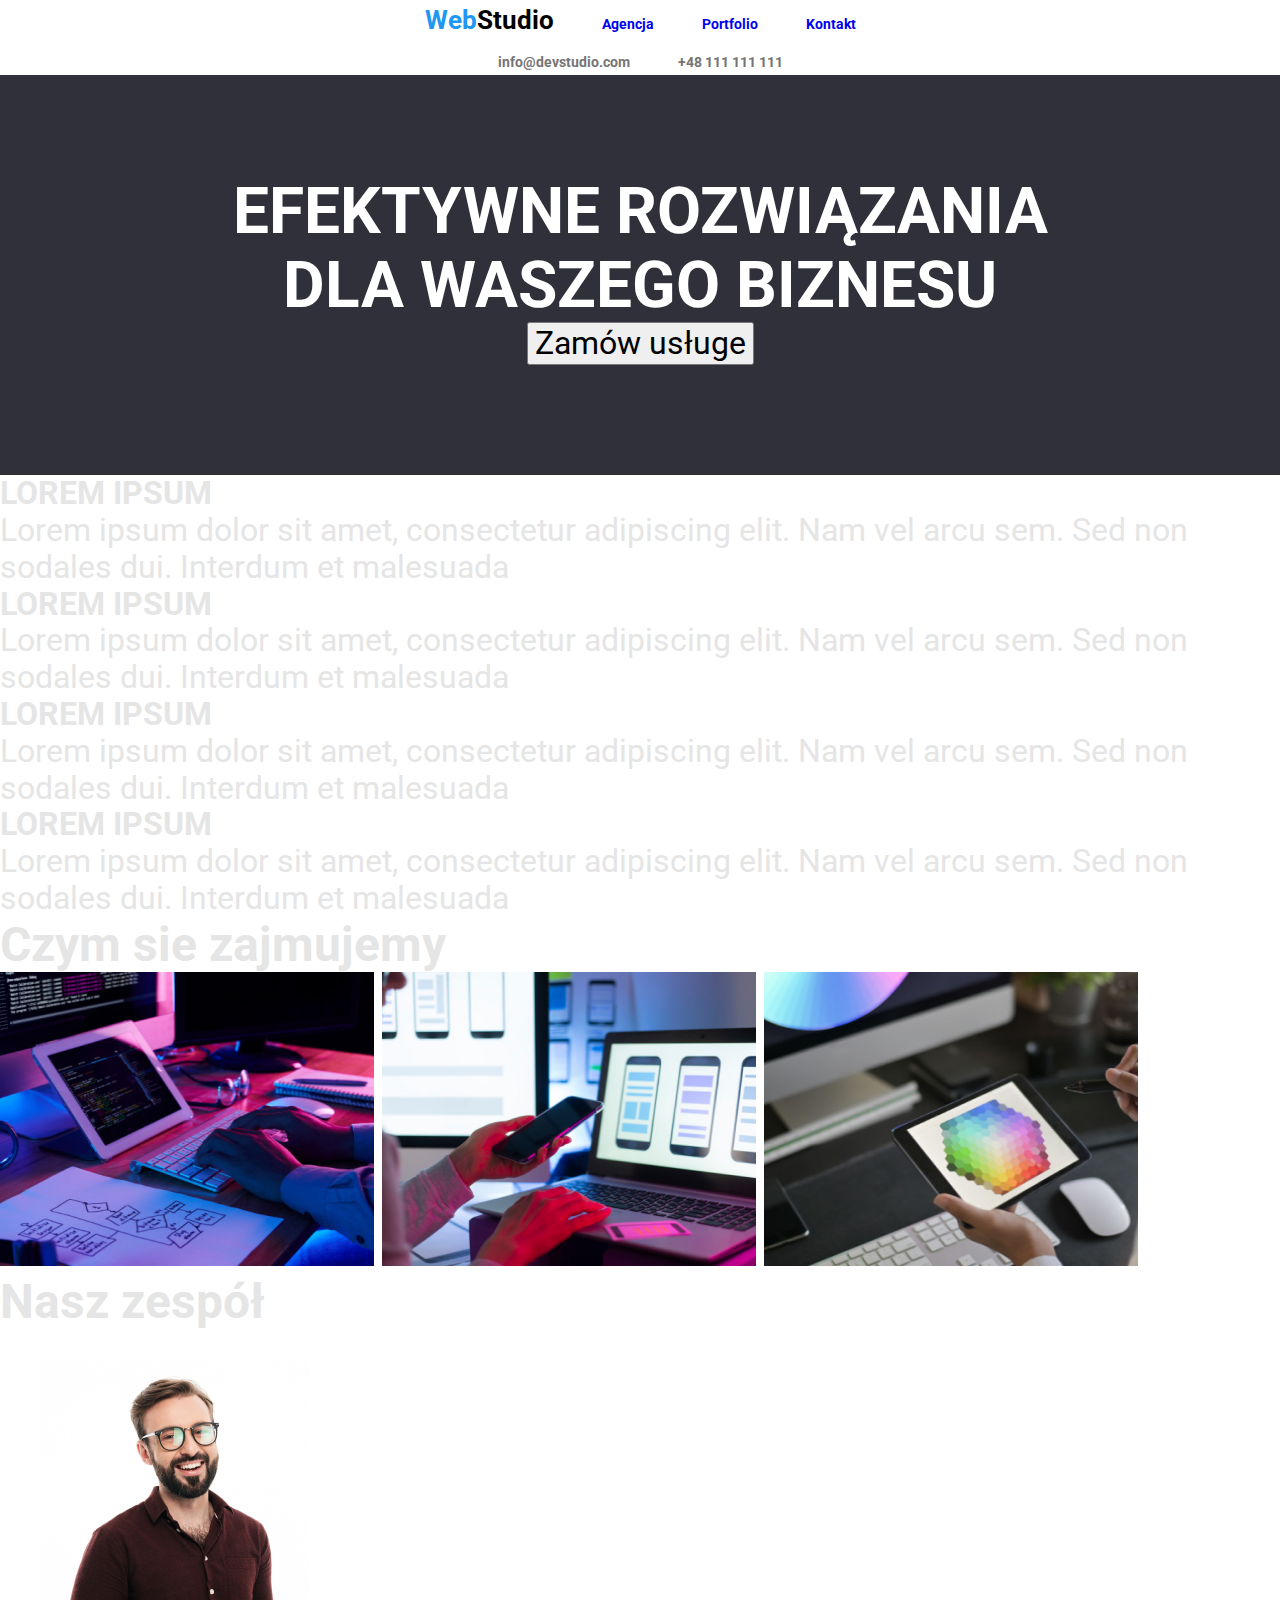
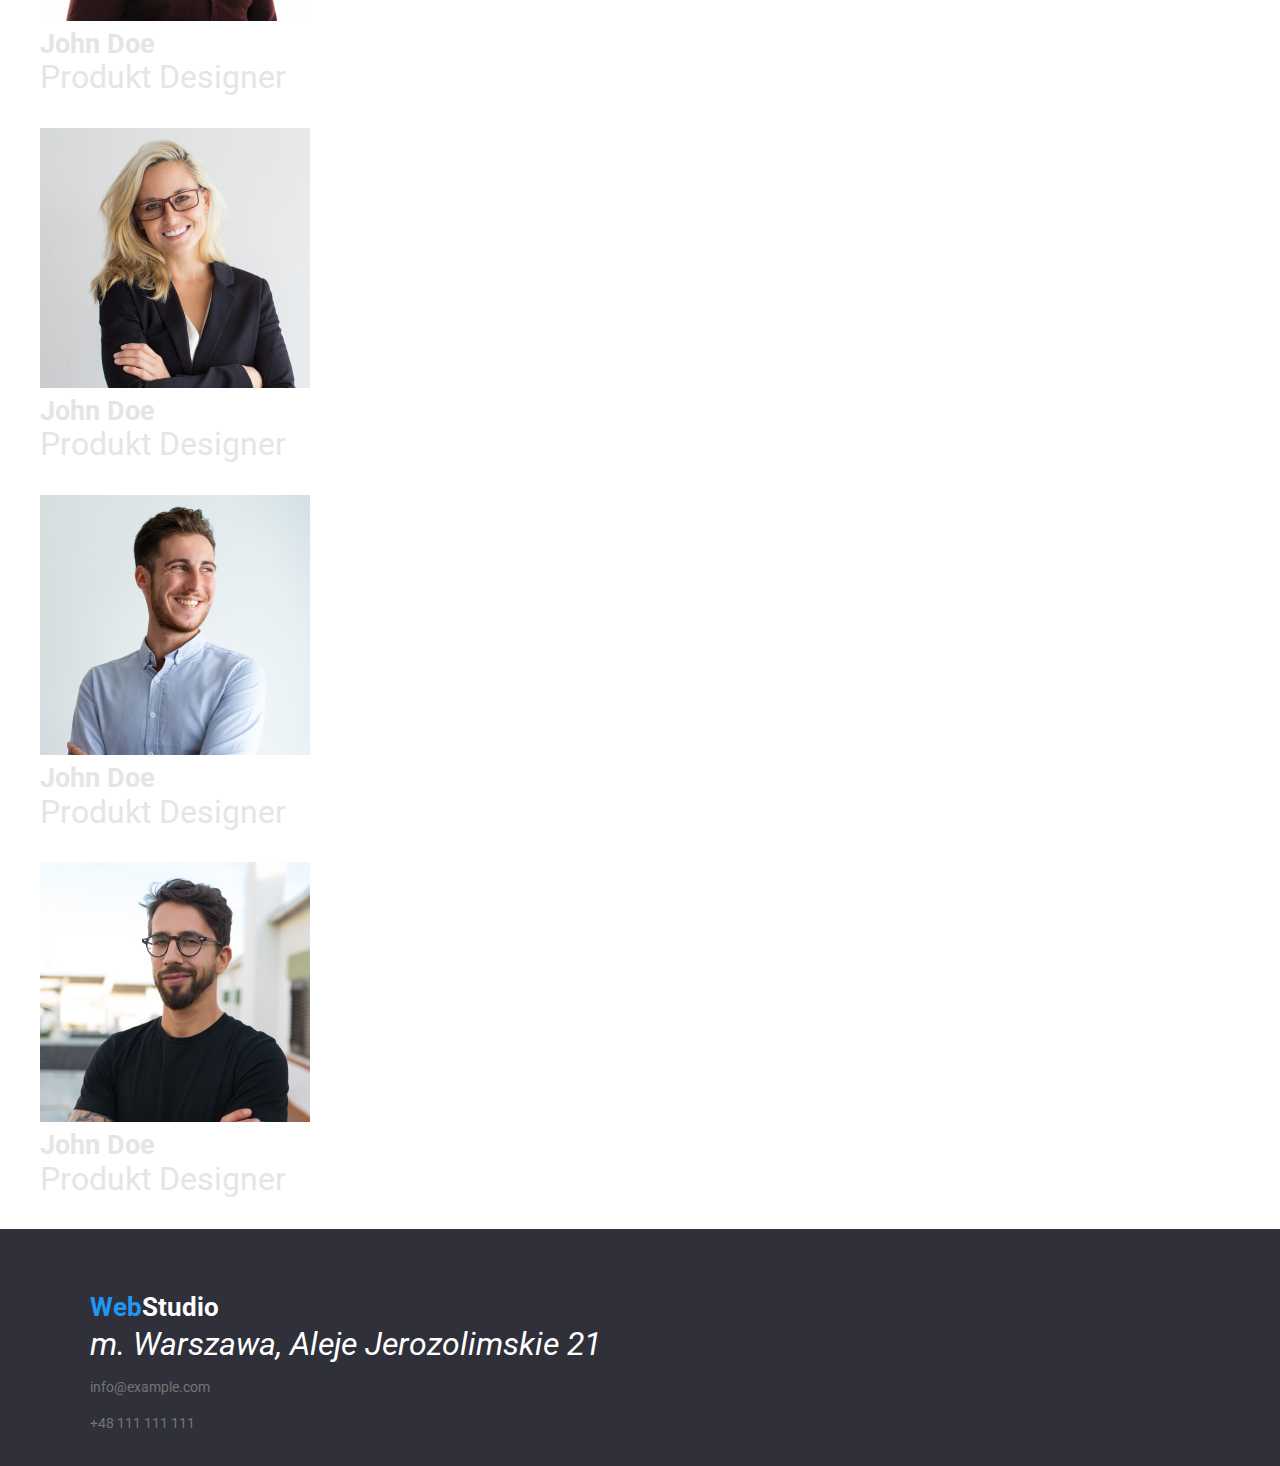
==== index.html @ d64dea9a "praca domowa 3" ====
<!DOCTYPE html>
<html lang="pl">
  <head>
    <meta charset="UTF-8" />
    <meta http-equiv="X-UA-Compatible" content="IE=edge" />
    <meta name="viewport" content="width=device-width, initial-scale=1.0" />
    <link rel="preconnect" href="https://fonts.googleapis.com" />
    <link rel="preconnect" href="https://fonts.gstatic.com" crossorigin />
    <link
      href="https://fonts.googleapis.com/css2?family=Raleway:wght@700&family=Roboto:wght@400;500;700;900&display=swap"
      rel="stylesheet"
    />
    <link rel="stylesheet" href="./css/modern-normalize.css" />
    <link rel="stylesheet" href="./css/style.css" />
    <title>WebStudio Praca Domowa nr 1</title>
  </head>
  <body>
    <header>
      <nav>
        <ul class="button-list">
          <li class="list-menu">
            <a href="./index.html" class="logo-text-black"
              ><span class="logo-text-blue">Web</span>Studio</a
            >
          </li>
          <li class="list-menu">
            <a href="./agencja.html" class="navigation"><span>Agencja</span></a>
          </li>
          <li class="list-menu"><a href="./portfolio.html" class="navigation">Portfolio</a></li>
          <li class="list-menu"><a href="./kontakt.html" class="navigation">Kontakt</a></li>
        </ul>
      </nav>
      <div>
        <ul class="button-list">
          <li class="list-menu">
            <a href="mailto:info@devstudio.com" class="kontakt">info@devstudio.com</a>
          </li>
          <li class="list-menu">
            <a href="tel:+48111111111" class="kontakt">+48 111 111 111</a>
          </li>
        </ul>
      </div>
    </header>
    <main>
      <div class="banner-background">
        <h1>
          EFEKTYWNE ROZWIĄZANIA <br />
          DLA WASZEGO BIZNESU
        </h1>
        <button type="button">Zamów usługe</button>
      </div>
      <div>
        <ul>
          <li>
            <h4>LOREM IPSUM</h4>
            <p>
              Lorem ipsum dolor sit amet, consectetur adipiscing elit. Nam vel arcu sem. Sed non
              sodales dui. Interdum et malesuada
            </p>
          </li>
          <li>
            <h4>LOREM IPSUM</h4>
            <p>
              Lorem ipsum dolor sit amet, consectetur adipiscing elit. Nam vel arcu sem. Sed non
              sodales dui. Interdum et malesuada
            </p>
          </li>
          <li>
            <h4>LOREM IPSUM</h4>
            <p>
              Lorem ipsum dolor sit amet, consectetur adipiscing elit. Nam vel arcu sem. Sed non
              sodales dui. Interdum et malesuada
            </p>
          </li>
          <li>
            <h4>LOREM IPSUM</h4>
            <p>
              Lorem ipsum dolor sit amet, consectetur adipiscing elit. Nam vel arcu sem. Sed non
              sodales dui. Interdum et malesuada
            </p>
          </li>
        </ul>
      </div>
      <section>
        <h2>Czym sie zajmujemy</h2>
        <img src="./images/box1.jpg" alt="Czym się zajmujemy 1" width="374px" height="294" />
        <img src="./images/box2.jpg" alt="Czym się zajmujemy 2" width="374px" height="294" />
        <img src="./images/box3.jpg" alt="Czym się zajmujemy 3" width="374px" height="294" />
      </section>
      <section>
        <h2>Nasz zespół</h2>
        <figure>
          <img src="./images/img1.jpg" alt="John Doe" width="270" height="260" />
          <figcaption>
            <h5>John Doe</h5>
            Produkt Designer
          </figcaption>
        </figure>
        <figure>
          <img src="./images/img2.jpg" alt="John Doe" width="270" height="260" />
          <figcaption>
            <h5>John Doe</h5>
            Produkt Designer
          </figcaption>
        </figure>
        <figure>
          <img src="./images/img3.jpg" alt="John Doe" width="270" height="260" />
          <figcaption>
            <h5>John Doe</h5>
            Produkt Designer
          </figcaption>
        </figure>
        <figure>
          <img src="./images/img4.jpg" alt="John Doe" width="270" height="260" />
          <figcaption>
            <h5>John Doe</h5>
            Produkt Designer
          </figcaption>
        </figure>
      </section>
    </main>
    <footer class="footer">
      <h3 class="logo-text-white"><span class="logo-text-blue">Web</span>Studio</h3>
      <address>m. Warszawa, Aleje Jerozolimskie 21</address>
      <a href="mailto:info@example.com" class="kontakt">info@example.com</a>
      <br />
      <a href="tel:+48111111111" class="kontakt">+48 111 111 111</a>
    </footer>
  </body>
</html>
---- css/style.css ----
:root {
  --color-black: #212121;
  --color-white: #ffffff;
  --color-white-dark: #f5f4fa;
  --color-grey: #757575;
  --hover-color: #2196f3;
  --background-color: #e5e5e5;
}

body {
  font-size: 2rem;
  font-family: 'Roboto', 'Raleway', sans-serif;
  color: var(--color-black);
  color: var(--background-color);
  font-weight: 400;
}

h1,
h2,
h3,
h4,
h5,
h6,
p,
ul {
  margin: 0;
  padding: 0;
}

.container {
  margin: 0 auto;
  width: 1200px;
}

.container-big {
  margin: 0 auto;
  height: auto;
}
.container-team {
  display: flex;
  align-items: center;
  justify-content: space-between;
  background-color: var(--color-white-dark);
  margin: 0 auto;
  height: auto;
}

.margin-bottom {
  border-bottom: 2px solid #ececec;
  padding: 32px;
}
.margin-button {
  padding-top: 64px;
  padding-bottom: 50px;
}

.header-wrapper {
  display: flex;
  align-items: center;
  justify-content: space-between;
}
.header-button {
  display: flex;
  align-items: center;
  justify-content: space-around;
}

.logo-text-black {
  font-family: 'Roboto', 'Raleway', sans-serif;
  color: #000000;
  font-weight: 700;
  font-size: 26px;
  line-height: 1.4;
  text-decoration: none;
}

.logo-text-white {
  font-family: 'Roboto', 'Raleway', sans-serif;
  color: var(--color-white);
  font-weight: 700;
  font-size: 26px;
  line-height: 1.4;
  text-decoration: none;
}

.logo-text-blue {
  color: var(--hover-color);
}

.list-menu {
  padding: 0 24px;
  font-weight: 700;
}

.navigation {
  text-decoration: none;
  font-size: 14px;
}

.navigation:hover,
.navigation:focus,
.navigation:active {
  color: var(--hover-color);
}

.active {
  text-decoration: none;
  font-size: 14px;
  color: var(--hover-color);
}

.kontakt {
  text-decoration: none;
  color: var(--color-grey);
  font-size: 14px;
}

.kontakt:hover,
.kontakt:focus {
  color: var(--hover-color);
}

.banner-background {
  background-color: #2f303a;
  text-align: center;
  width: 100%;
  height: 200px;
  padding-top: 100px;
  padding-bottom: 100px;
  color: var(--color-white);
}

.title-banner {
  font-size: 46px;
  line-height: 1.6;
}
.button {
  display: inline-block;
  height: 38px;
  margin: 8px;
  padding: 6px 22px 6px 22px;
  background-color: var(--color-white-dark);
  color: var(--color-black);
  border: none;
  font-size: 16px;
  text-align: center;
  text-decoration: none;
  cursor: pointer;
  border-radius: 5px;
}

.button-list {
  display: flex;
  justify-content: center;
  list-style: none;
}

.button:hover {
  color: var(--color-white-dark);
  background-color: var(--hover-color);
}

.button-bnner {
  color: var(--color-white-dark);
  background-color: var(--hover-color);

  line-height: 1;
  letter-spacing: 2px;
  white-space: normal;
  margin-top: 30px;
  width: 220px;
  height: 50px;
  font-size: 16px;
  font-weight: 700;

  border: none;
  cursor: pointer;
  border-radius: 5px;
}

.img-portfolio {
  margin: 15px 15px 15px 15px;
}

.portfolio {
  list-style: none;
  display: inline-flex;
  padding-bottom: 94px;
}

.project-info {
  color: #212121;
  font-family: 'Roboto';
  font-size: 18px;
}
.kategory {
  font-size: 16px;
  font-family: 'Roboto';
  color: var(--color-grey);
}

.box-info-title {
  font-size: 14px;
  font-weight: 700;
  color: var(--color-black);
}

.box-info {
  font-size: 14px;
  color: var(--color-grey);
}

.title-one {
  font-size: 36px;
  font-weight: 700;
  text-align: center;
  margin: 50px;
  height: auto;
  color: var(--color-black);
}

.footer {
  background-color: #2f303a;
  color: #ffffff;
  text-decoration: none;
  padding: 60px 10px 30px 90px;
}

.address {
  font-size: 14px;
  margin-top: 20px;
}
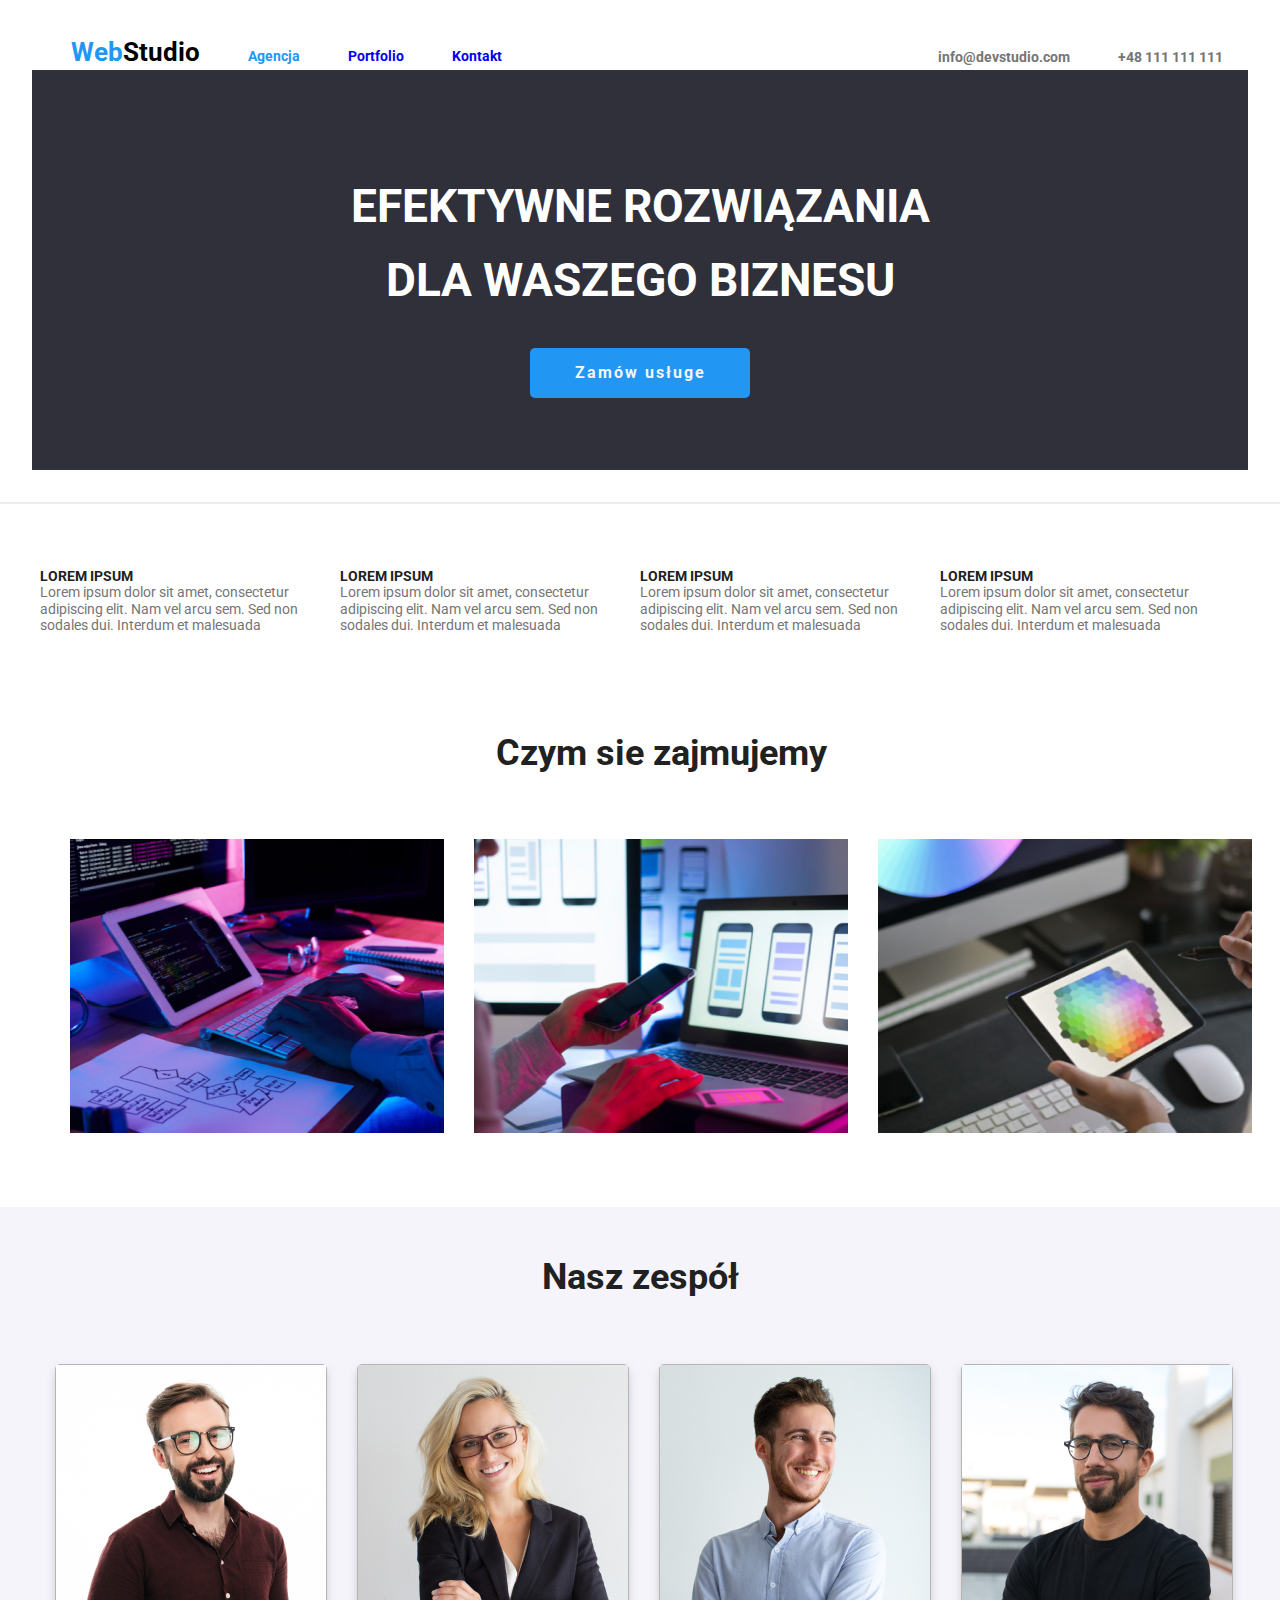
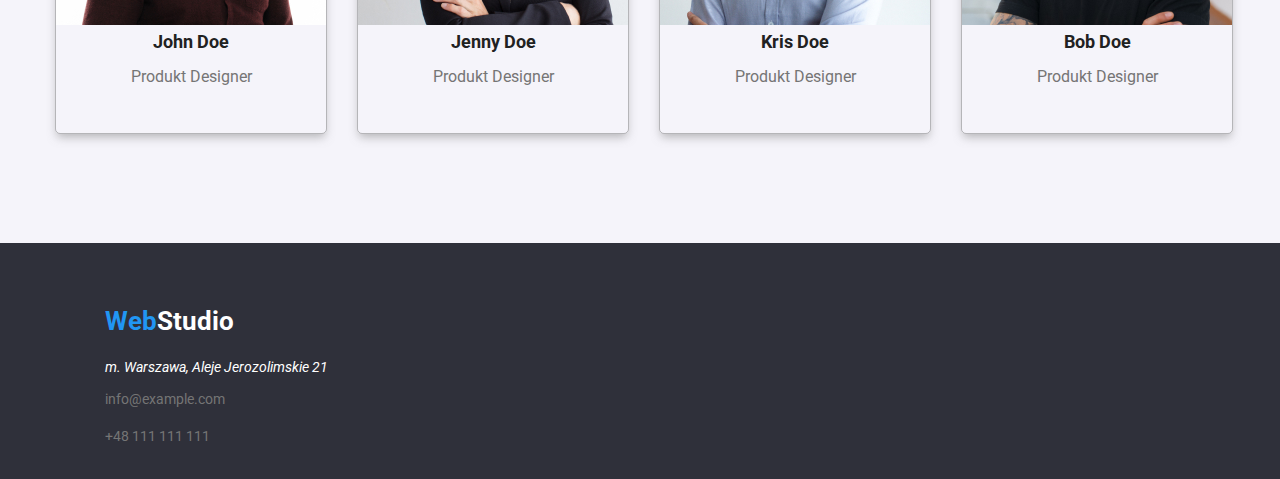
==== commit 61eea57d: "Update index.html" ====
--- a/index.html
+++ b/index.html
@@ -12,25 +12,23 @@
     />
     <link rel="stylesheet" href="./css/modern-normalize.css" />
     <link rel="stylesheet" href="./css/style.css" />
-    <title>WebStudio Praca Domowa nr 1</title>
+    <title>WebStudio Praca Domowa nr 3</title>
   </head>
   <body>
-    <header>
-      <nav>
-        <ul class="button-list">
-          <li class="list-menu">
-            <a href="./index.html" class="logo-text-black"
-              ><span class="logo-text-blue">Web</span>Studio</a
-            >
-          </li>
-          <li class="list-menu">
-            <a href="./agencja.html" class="navigation"><span>Agencja</span></a>
-          </li>
-          <li class="list-menu"><a href="./portfolio.html" class="navigation">Portfolio</a></li>
-          <li class="list-menu"><a href="./kontakt.html" class="navigation">Kontakt</a></li>
-        </ul>
-      </nav>
-      <div>
+    <header class="margin-bottom">
+      <div class="container header-wrapper">
+        <nav>
+          <ul class="button-list">
+            <li class="list-menu">
+              <a href="#" class="logo-text-black"><span class="logo-text-blue">Web</span>Studio</a>
+            </li>
+            <li class="list-menu">
+              <a href="./agencja.html" class="navigation active"><span>Agencja</span></a>
+            </li>
+            <li class="list-menu"><a href="./portfolio.html" class="navigation">Portfolio</a></li>
+            <li class="list-menu"><a href="./kontakt.html" class="navigation">Kontakt</a></li>
+          </ul>
+        </nav>
         <ul class="button-list">
           <li class="list-menu">
             <a href="mailto:info@devstudio.com" class="kontakt">info@devstudio.com</a>
@@ -40,91 +38,159 @@
           </li>
         </ul>
       </div>
+      <div class="banner-background container-big">
+        <div>
+          <h1 class="title-banner">
+            EFEKTYWNE ROZWIĄZANIA <br />
+            DLA WASZEGO BIZNESU
+          </h1>
+          <button type="button" class="button-bnner">Zamów usługe</button>
+        </div>
+      </div>
     </header>
+
     <main>
-      <div class="banner-background">
-        <h1>
-          EFEKTYWNE ROZWIĄZANIA <br />
-          DLA WASZEGO BIZNESU
-        </h1>
-        <button type="button">Zamów usługe</button>
+      <div>
+        <div class="container margin-button header-button">
+          <ul class="button-list">
+            <li>
+              <h4 class="box-info-title">LOREM IPSUM</h4>
+              <p class="box-info">
+                Lorem ipsum dolor sit amet, consectetur adipiscing elit. Nam vel arcu sem. Sed non
+                sodales dui. Interdum et malesuada
+              </p>
+            </li>
+            <li>
+              <h4 class="box-info-title">LOREM IPSUM</h4>
+              <p class="box-info">
+                Lorem ipsum dolor sit amet, consectetur adipiscing elit. Nam vel arcu sem. Sed non
+                sodales dui. Interdum et malesuada
+              </p>
+            </li>
+            <li>
+              <h4 class="box-info-title">LOREM IPSUM</h4>
+              <p class="box-info">
+                Lorem ipsum dolor sit amet, consectetur adipiscing elit. Nam vel arcu sem. Sed non
+                sodales dui. Interdum et malesuada
+              </p>
+            </li>
+            <li>
+              <h4 class="box-info-title">LOREM IPSUM</h4>
+              <p class="box-info">
+                Lorem ipsum dolor sit amet, consectetur adipiscing elit. Nam vel arcu sem. Sed non
+                sodales dui. Interdum et malesuada
+              </p>
+            </li>
+          </ul>
+        </div>
       </div>
+      <div class="container">
+        <div class="container-work">
+          <section>
+            <h2 class="title-one">Czym sie zajmujemy</h2>
+            <ul class="container-work-small">
+              <li class="container-work-small">
+                <img
+                  src="./images/box1.jpg"
+                  alt="Czym się zajmujemy 1"
+                  width="374px"
+                  height="294"
+                />
+              </li>
+              <li class="container-work-small">
+                <img
+                  src="./images/box2.jpg"
+                  alt="Czym się zajmujemy 2"
+                  width="374px"
+                  height="294"
+                />
+              </li>
+              <li class="container-work-small">
+                <img
+                  src="./images/box3.jpg"
+                  alt="Czym się zajmujemy 1"
+                  width="374px"
+                  height="294"
+                />
+              </li>
+            </ul>
+          </section>
+        </div>
+      </div>
+
       <div>
-        <ul>
-          <li>
-            <h4>LOREM IPSUM</h4>
-            <p>
-              Lorem ipsum dolor sit amet, consectetur adipiscing elit. Nam vel arcu sem. Sed non
-              sodales dui. Interdum et malesuada
-            </p>
-          </li>
-          <li>
-            <h4>LOREM IPSUM</h4>
-            <p>
-              Lorem ipsum dolor sit amet, consectetur adipiscing elit. Nam vel arcu sem. Sed non
-              sodales dui. Interdum et malesuada
-            </p>
-          </li>
-          <li>
-            <h4>LOREM IPSUM</h4>
-            <p>
-              Lorem ipsum dolor sit amet, consectetur adipiscing elit. Nam vel arcu sem. Sed non
-              sodales dui. Interdum et malesuada
-            </p>
-          </li>
-          <li>
-            <h4>LOREM IPSUM</h4>
-            <p>
-              Lorem ipsum dolor sit amet, consectetur adipiscing elit. Nam vel arcu sem. Sed non
-              sodales dui. Interdum et malesuada
-            </p>
-          </li>
-        </ul>
+        <div class="banner-background-team">
+          <div class="container">
+            <section>
+              <h2 class="title-one">Nasz zespół</h2>
+              <ul class="portfolio">
+                <li>
+                  <div class="portfolio-space">
+                    <img
+                      src="./images/team_john.jpg"
+                      alt="John Doe"
+                      width="270"
+                      height="260"
+                      alt="fot. John Doe - Produck designer"
+                    />
+                    <h5 class="project-info">John Doe</h5>
+                    <span class="kategory"> Produkt Designer</span>
+                  </div>
+                </li>
+                <li>
+                  <div class="portfolio-space">
+                    <img
+                      src="./images/team_jenny.jpg"
+                      alt="Jenny Doe"
+                      width="270"
+                      height="260"
+                      alt="fot. Jenny Doe - Produck designer"
+                    />
+                    <h5 class="project-info">Jenny Doe</h5>
+                    <span class="kategory"> Produkt Designer</span>
+                  </div>
+                </li>
+
+                <li>
+                  <div class="portfolio-space">
+                    <img
+                      src="./images/team_kris.jpg"
+                      alt="Kris Doe"
+                      width="270"
+                      height="260"
+                      alt="fot. Kris Doe - Produck designer"
+                    />
+                    <h5 class="project-info">Kris Doe</h5>
+                    <span class="kategory"> Produkt Designer</span>
+                  </div>
+                </li>
+                <li>
+                  <div class="portfolio-space">
+                    <img
+                      src="./images/team_bob.jpg"
+                      alt="Bob Doe"
+                      width="270"
+                      height="260"
+                      alt="fot. Bob Doe - Produkt designer"
+                    />
+                    <h5 class="project-info">Bob Doe</h5>
+                    <span class="kategory"> Produkt Designer</span>
+                  </div>
+                </li>
+              </ul>
+            </section>
+          </div>
+        </div>
       </div>
-      <section>
-        <h2>Czym sie zajmujemy</h2>
-        <img src="./images/box1.jpg" alt="Czym się zajmujemy 1" width="374px" height="294" />
-        <img src="./images/box2.jpg" alt="Czym się zajmujemy 2" width="374px" height="294" />
-        <img src="./images/box3.jpg" alt="Czym się zajmujemy 3" width="374px" height="294" />
-      </section>
-      <section>
-        <h2>Nasz zespół</h2>
-        <figure>
-          <img src="./images/img1.jpg" alt="John Doe" width="270" height="260" />
-          <figcaption>
-            <h5>John Doe</h5>
-            Produkt Designer
-          </figcaption>
-        </figure>
-        <figure>
-          <img src="./images/img2.jpg" alt="John Doe" width="270" height="260" />
-          <figcaption>
-            <h5>John Doe</h5>
-            Produkt Designer
-          </figcaption>
-        </figure>
-        <figure>
-          <img src="./images/img3.jpg" alt="John Doe" width="270" height="260" />
-          <figcaption>
-            <h5>John Doe</h5>
-            Produkt Designer
-          </figcaption>
-        </figure>
-        <figure>
-          <img src="./images/img4.jpg" alt="John Doe" width="270" height="260" />
-          <figcaption>
-            <h5>John Doe</h5>
-            Produkt Designer
-          </figcaption>
-        </figure>
-      </section>
     </main>
     <footer class="footer">
-      <h3 class="logo-text-white"><span class="logo-text-blue">Web</span>Studio</h3>
-      <address>m. Warszawa, Aleje Jerozolimskie 21</address>
-      <a href="mailto:info@example.com" class="kontakt">info@example.com</a>
-      <br />
-      <a href="tel:+48111111111" class="kontakt">+48 111 111 111</a>
+      <div class="container">
+        <h3 class="logo-text-white"><span class="logo-text-blue">Web</span>Studio</h3>
+        <address class="address">m. Warszawa, Aleje Jerozolimskie 21</address>
+        <a href="mailto:info@example.com" class="kontakt">info@example.com</a>
+        <br />
+        <a href="tel:+48111111111" class="kontakt">+48 111 111 111</a>
+      </div>
     </footer>
   </body>
 </html>
--- a/css/style.css
+++ b/css/style.css
@@ -29,13 +29,30 @@
 
 .container {
   margin: 0 auto;
-  width: 1200px;
+  width: 100%;
+  max-width: 1200px;
+  padding: 0 15px;
 }
 
 .container-big {
   margin: 0 auto;
   height: auto;
 }
+
+.container-work {
+  display: flex;
+  align-items: center;
+  justify-content: space-around;
+  margin-bottom: 44px;
+}
+
+.container-work-small {
+  display: flex;
+  align-items: center;
+  justify-content: space-between;
+  margin: 15px;
+}
+
 .container-team {
   display: flex;
   align-items: center;
@@ -127,6 +144,16 @@
   height: 200px;
   padding-top: 100px;
   padding-bottom: 100px;
+  color: var(--color-white);
+}
+
+.banner-background-team {
+  background-color: var(--color-white-dark);
+
+  display: flex;
+  align-items: center;
+  justify-content: space-between;
+
   color: var(--color-white);
 }
 
@@ -172,14 +199,9 @@
   height: 50px;
   font-size: 16px;
   font-weight: 700;
-
   border: none;
   cursor: pointer;
   border-radius: 5px;
-}
-
-.img-portfolio {
-  margin: 15px 15px 15px 15px;
 }
 
 .portfolio {
@@ -188,6 +210,30 @@
   padding-bottom: 94px;
 }
 
+.img-portfolio {
+  margin: 15px 15px 15px 15px;
+}
+
+.portfolio-space {
+  display: inline-block;
+  flex-direction: column;
+  align-items: center;
+  width: 270px;
+  height: 368px;
+  text-align: center;
+  border: 1px solid rgba(117, 117, 117, 0.5);
+  box-shadow: 0 5px 10px -2px rgba(117, 117, 117, 0.5);
+  border-radius: 5px;
+  margin: 15px;
+}
+
+.drop-shadow {
+  width: 150px;
+  height: 200px;
+  display: block;
+  background: white;
+}
+
 .project-info {
   color: #212121;
   font-family: 'Roboto';
